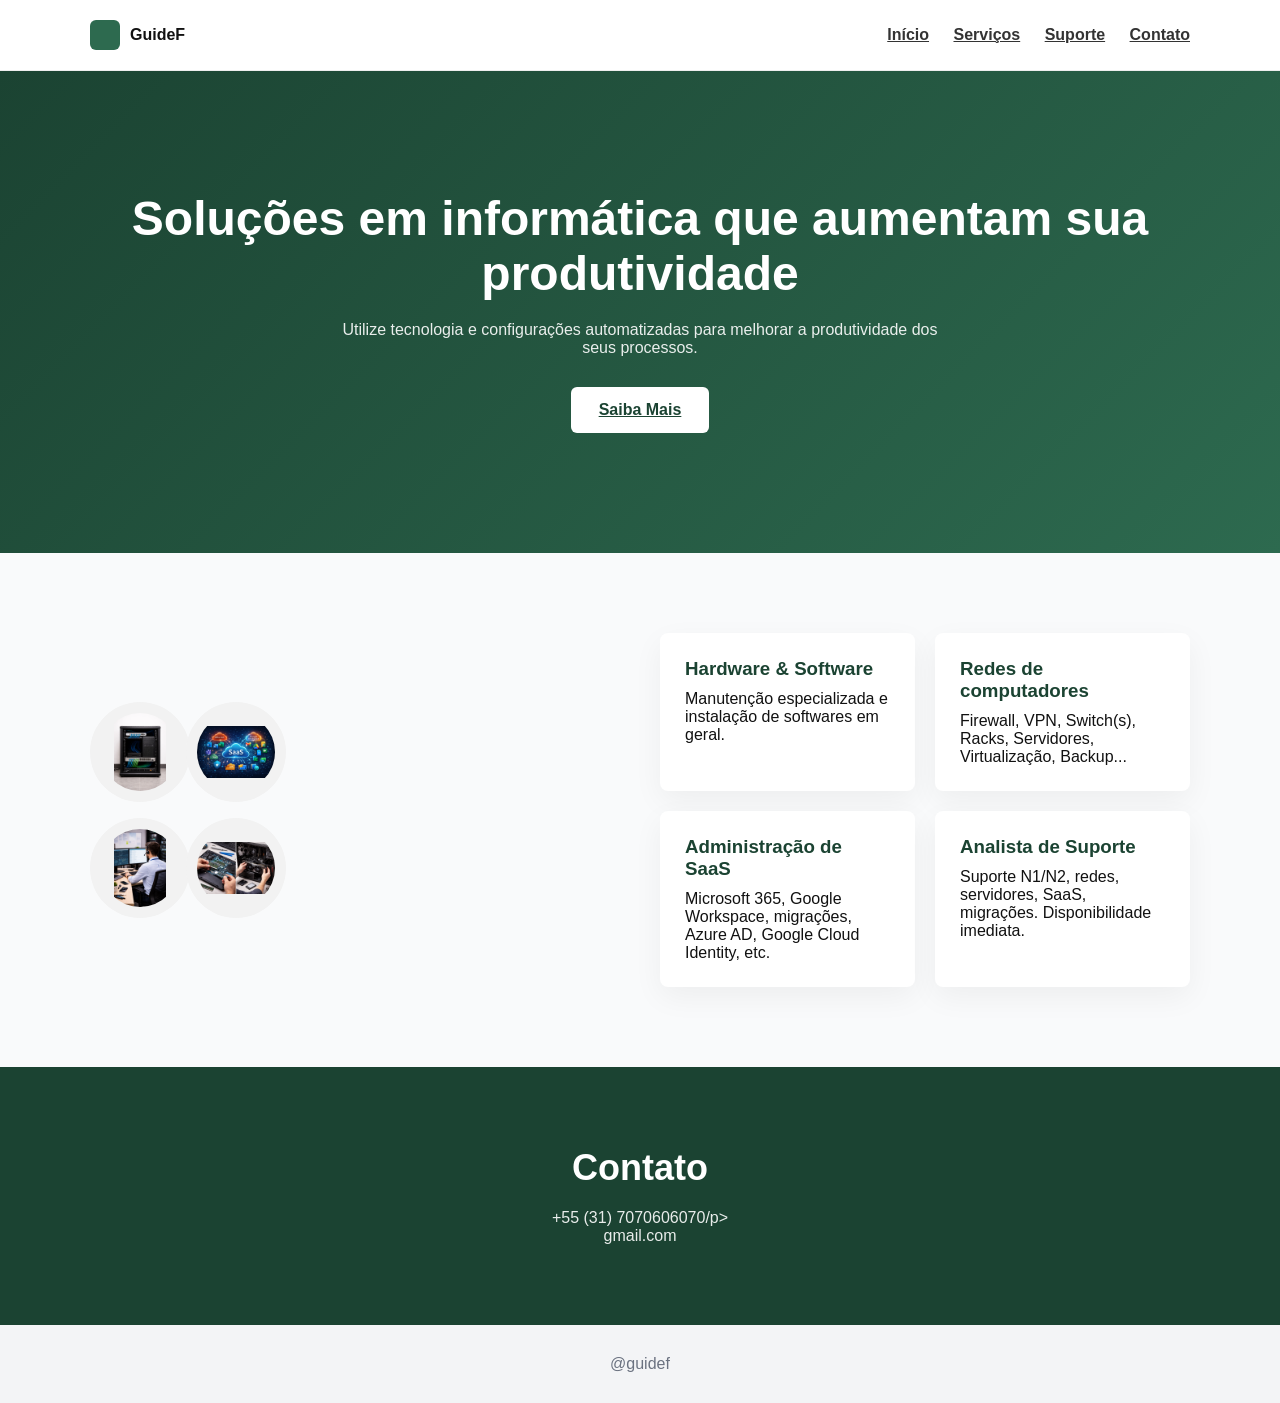
==== docs/index.html @ bd069524 "test 0.6" ====
<!DOCTYPE html>
<html lang="pt-br">
<head>
  <meta charset="utf-8" />
  <meta name="viewport" content="width=device-width, initial-scale=1.0"/>
  <link rel="stylesheet" href="./css/style.css">
  <title>Outsourcing e Troubleshooting</title>
</head>

<body>
  <header class="header">
    <div class="container nav">
      <div class="logo">
        <div class="logo-icon"></div>
        <span>GuideF</span>
      </div>

      <nav>
        <a href="index.html">Início</a>
        <a href="#">Serviços</a>
        <a href="suporte.html">Suporte</a> <!-- já pode apontar direto -->
        <a href="#contato">Contato</a>
      </nav>
    </div>


  </header>

  <section class="hero">
    <div class="container hero-content">
      <h1>Soluções em informática que aumentam sua produtividade</h1>
      <p>Utilize tecnologia e configurações automatizadas para melhorar a 
         produtividade dos seus processos.</p>
      <a href="#" class="btn">Saiba Mais</a>
    </div>
  </section>

  <section class="features">
    <div class="container features-grid">
      <div class="features-image">

        <img src="/images/rack.png" alt="Imagem">
        <img src="/images/SaaS.png" alt="Imagem2">
        <img src="/images/analista.png" alt="Imagem3">
        <img src="/images/hardware.png" alt="Imagem4">

      </div>

      <div class="features-list">
        <div class="feature-card">
          <h3>Hardware &amp; Software</h3>
          <p>Manutenção especializada e instalação de softwares em geral.</p>
        </div>

        <div class="feature-card">
          <h3>Redes de computadores</h3>
          <p>Firewall, VPN, Switch(s), Racks, Servidores, Virtualização, Backup...</p>
        </div>

        <div class="feature-card">
          <h3>Administração de SaaS</h3>
          <p>Microsoft 365, Google Workspace, migrações, Azure AD, Google Cloud Identity, etc.</p>
        </div>

        <div class="feature-card">
          <h3>Analista de Suporte</h3>
          <p>Suporte N1/N2, redes, servidores, SaaS, migrações. Disponibilidade imediata.</p>
        </div>
      </div>
    </div>
  </section>

  <section class="dark-section" id="contato">
    <div class="container dark-content">
      <h2>Contato</h2>
      <p>+55 (31) 7070606070/p>
      <p>gmail.com</p>
    </div>
  </section>

  <footer class="footer">
    <div class="container">
      <p>@guidef</p>
    </div>
  </footer>

  <!-- Melhor lugar para carregar o JS -->
  <script src="script.js" defer></script>
</body>
</html>
---- docs/css/style.css ----
:root{

--verde-escuro: #1b4332;
--verde-musgo: #2d6a4f;
--verde-claro: #40916c;

--cinza: #6b7280;
--branco: #ffffff;

--container: 1100px;

}

*{
margin:0;
padding:0;
box-sizing:border-box;
}

body{
font-family: Arial, Helvetica, sans-serif;
color:#111;
}

.container{
width: min(var(--container), 90%);
margin:auto;
}


/* HEADER */

.header{
background:white;
border-bottom:1px solid #eee;
}

.nav{
display:flex;
justify-content:space-between;
align-items:center;
padding:20px 0;
}

.logo{
display:flex;
align-items:center;
gap:10px;
font-weight:bold;
}

.logo-icon{
width:30px;
height:30px;
background:var(--verde-musgo);
border-radius:6px;
}

nav a{
margin-left:20px;
font-weight:600;
color:#333;
}


.features-image {
  display: grid;
  grid-template-columns: repeat(2, 80px); /* quantas bolinhas por linha */
  gap: 16px;
}

.features-image img {
  width: 100px;
  height: 100px;
  padding: 11px;              /* espaço interno */
  background-color: #f2f2f2;  /* cor da bolinha */
  border-radius: 50%;         /* 🔴 vira círculo */
  object-fit: contain;        /* não distorce */
}

/* HERO */

.hero{

background:linear-gradient(
135deg,
var(--verde-escuro),
var(--verde-musgo)
);

color:white;

padding:120px 0;

text-align:center;

}

.hero h1{
font-size:48px;
margin-bottom:20px;
}

.hero p{
max-width:600px;
margin:auto;
margin-bottom:30px;
opacity:.9;
}

.btn{
display:inline-block;
background:white;
color:var(--verde-escuro);
padding:14px 28px;
border-radius:6px;
font-weight:bold;
}


/* FEATURES */

.features{
padding:80px 0;
background:#f9fafb;
}

.features-grid{
display:grid;
grid-template-columns:1fr 1fr;
gap:40px;
align-items:center;
}

.features-list{
display:grid;
grid-template-columns:1fr 1fr;
gap:20px;
}

.feature-card{
background:white;
padding:25px;
border-radius:8px;
box-shadow:0 10px 30px rgba(0,0,0,0.05);
}

.feature-card h3{
margin-bottom:10px;
color:var(--verde-escuro);
}


/* DARK SECTION */

.dark-section{

background:var(--verde-escuro);
color:white;
padding:80px 0;
text-align:center;

}

.dark-section h2{
font-size:36px;
margin-bottom:20px;
}

.dark-section p{
max-width:600px;
margin:auto;
opacity:.9;
}


/* FOOTER */

.footer{
padding:30px 0;
text-align:center;
background:#f3f4f6;
color:var(--cinza);
}
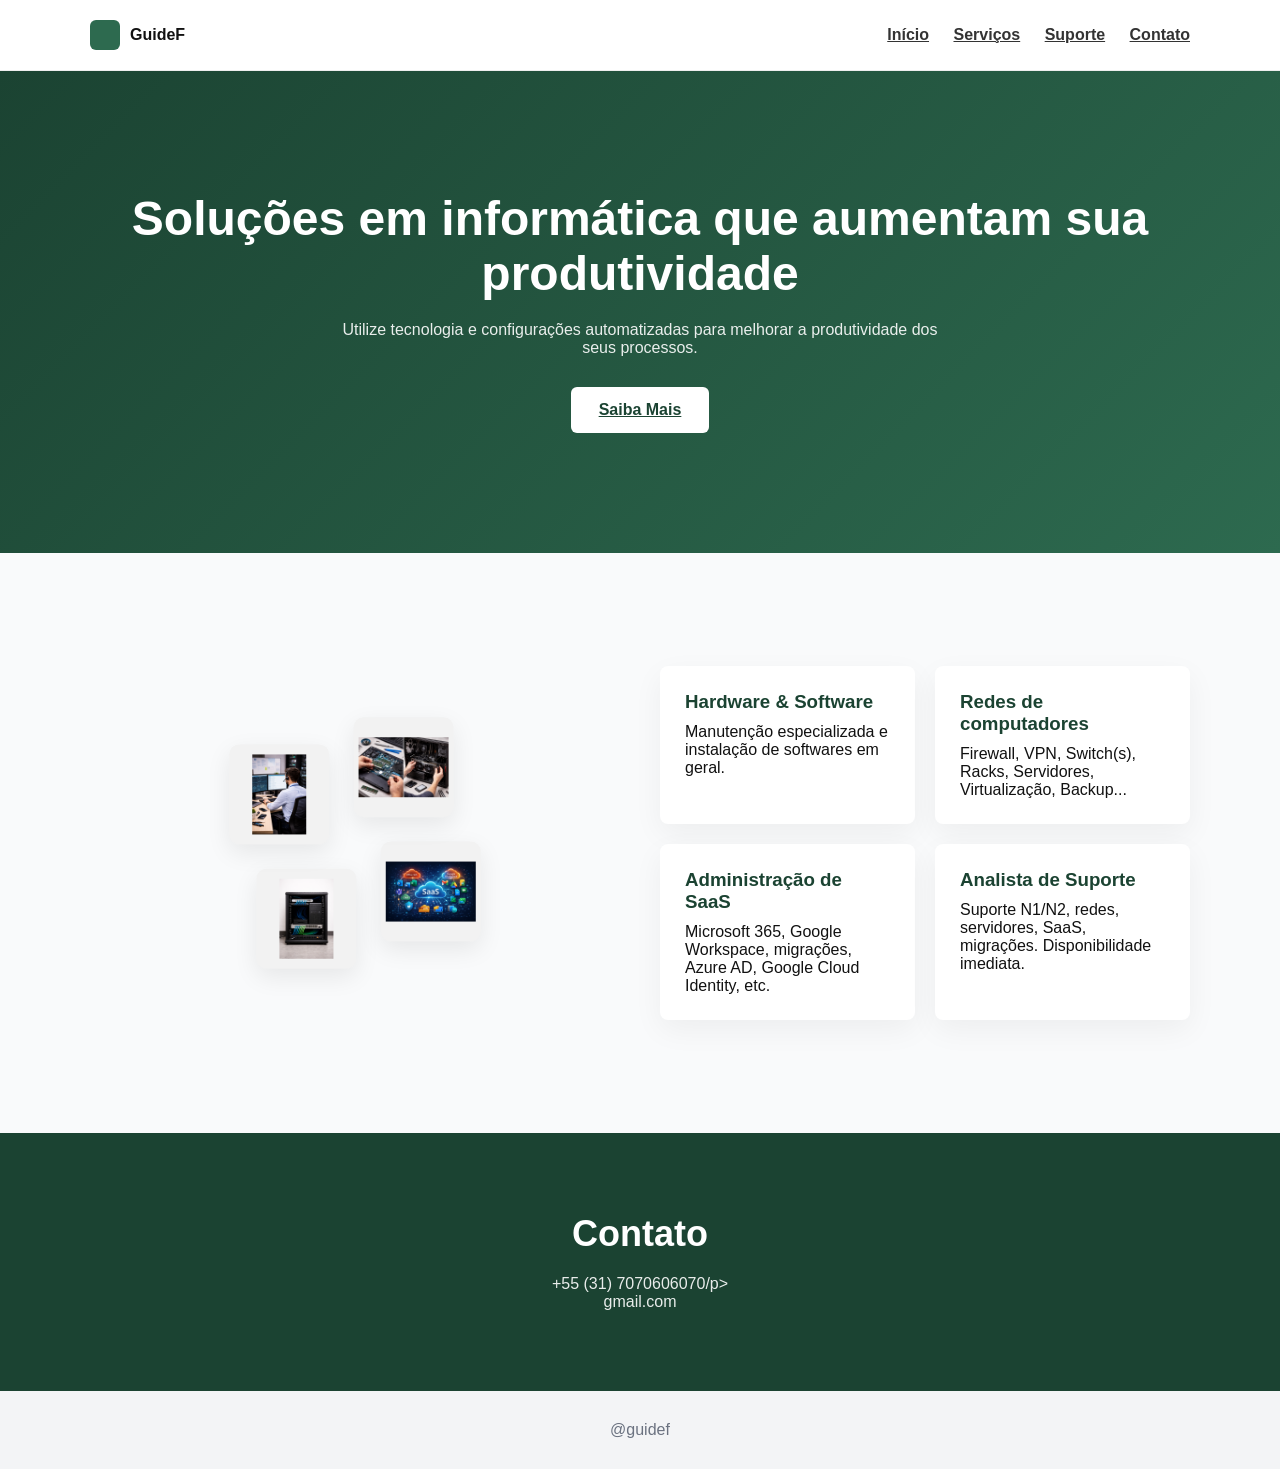
==== commit 0f9171e5: "animacao 0.2" ====
--- a/docs/index.html
+++ b/docs/index.html
@@ -36,15 +36,27 @@
   </section>
 
   <section class="features">
+
+    
     <div class="container features-grid">
-      <div class="features-image">
 
-        <img src="/images/rack.png" alt="Imagem">
-        <img src="/images/SaaS.png" alt="Imagem2">
-        <img src="/images/analista.png" alt="Imagem3">
-        <img src="/images/hardware.png" alt="Imagem4">
+      <div class="features-orbit" id="featuresOrbit">
+        <div class="orbit-item">
+          <img src="./images/SaaS.png" alt="SaaS">
+      </div>
 
+      <div class="orbit-item">
+        <img src="./images/rack.png" alt="Rack">
       </div>
+
+      <div class="orbit-item">
+        <img src="./images/analista.png" alt="Analista">
+      </div>
+
+      <div class="orbit-item">
+        <img src="./images/hardware.png" alt="Hardware">
+      </div>
+  </div>
 
       <div class="features-list">
         <div class="feature-card">
@@ -84,7 +96,7 @@
     </div>
   </footer>
 
-  <!-- Melhor lugar para carregar o JS -->
-  <script src="script.js" defer></script>
+<script src="./js/script.js"></script>
+
 </body>
 </html>
--- a/docs/css/style.css
+++ b/docs/css/style.css
@@ -63,19 +63,37 @@
 }
 
 
-.features-image {
-  display: grid;
-  grid-template-columns: repeat(2, 80px); /* quantas bolinhas por linha */
-  gap: 16px;
-}
-
-.features-image img {
-  width: 100px;
-  height: 100px;
-  padding: 11px;              /* espaço interno */
-  background-color: #f2f2f2;  /* cor da bolinha */
-  border-radius: 50%;         /* 🔴 vira círculo */
-  object-fit: contain;        /* não distorce */
+.features-orbit {
+  --box-size: 420px;
+  --item-size: 100px;
+
+  position: relative;
+  width: var(--box-size);
+  height: var(--box-size);
+  margin: auto;
+}
+
+.orbit-item {
+  position: absolute;
+  top: 50%;
+  left: 50%;
+  width: var(--item-size);
+  height: var(--item-size);
+  border-radius: 10%;
+  background: #f2f2f2;
+  display: flex;
+  align-items: center;
+  justify-content: center;
+  overflow: hidden;
+  z-index: 2;
+  box-shadow: 0 8px 24px rgba(0, 0, 0, 0.08);
+}
+
+.orbit-item img {
+  width: 110%;
+  height: 100%;
+  object-fit: contain;
+  padding: 10px;
 }
 
 /* HERO */
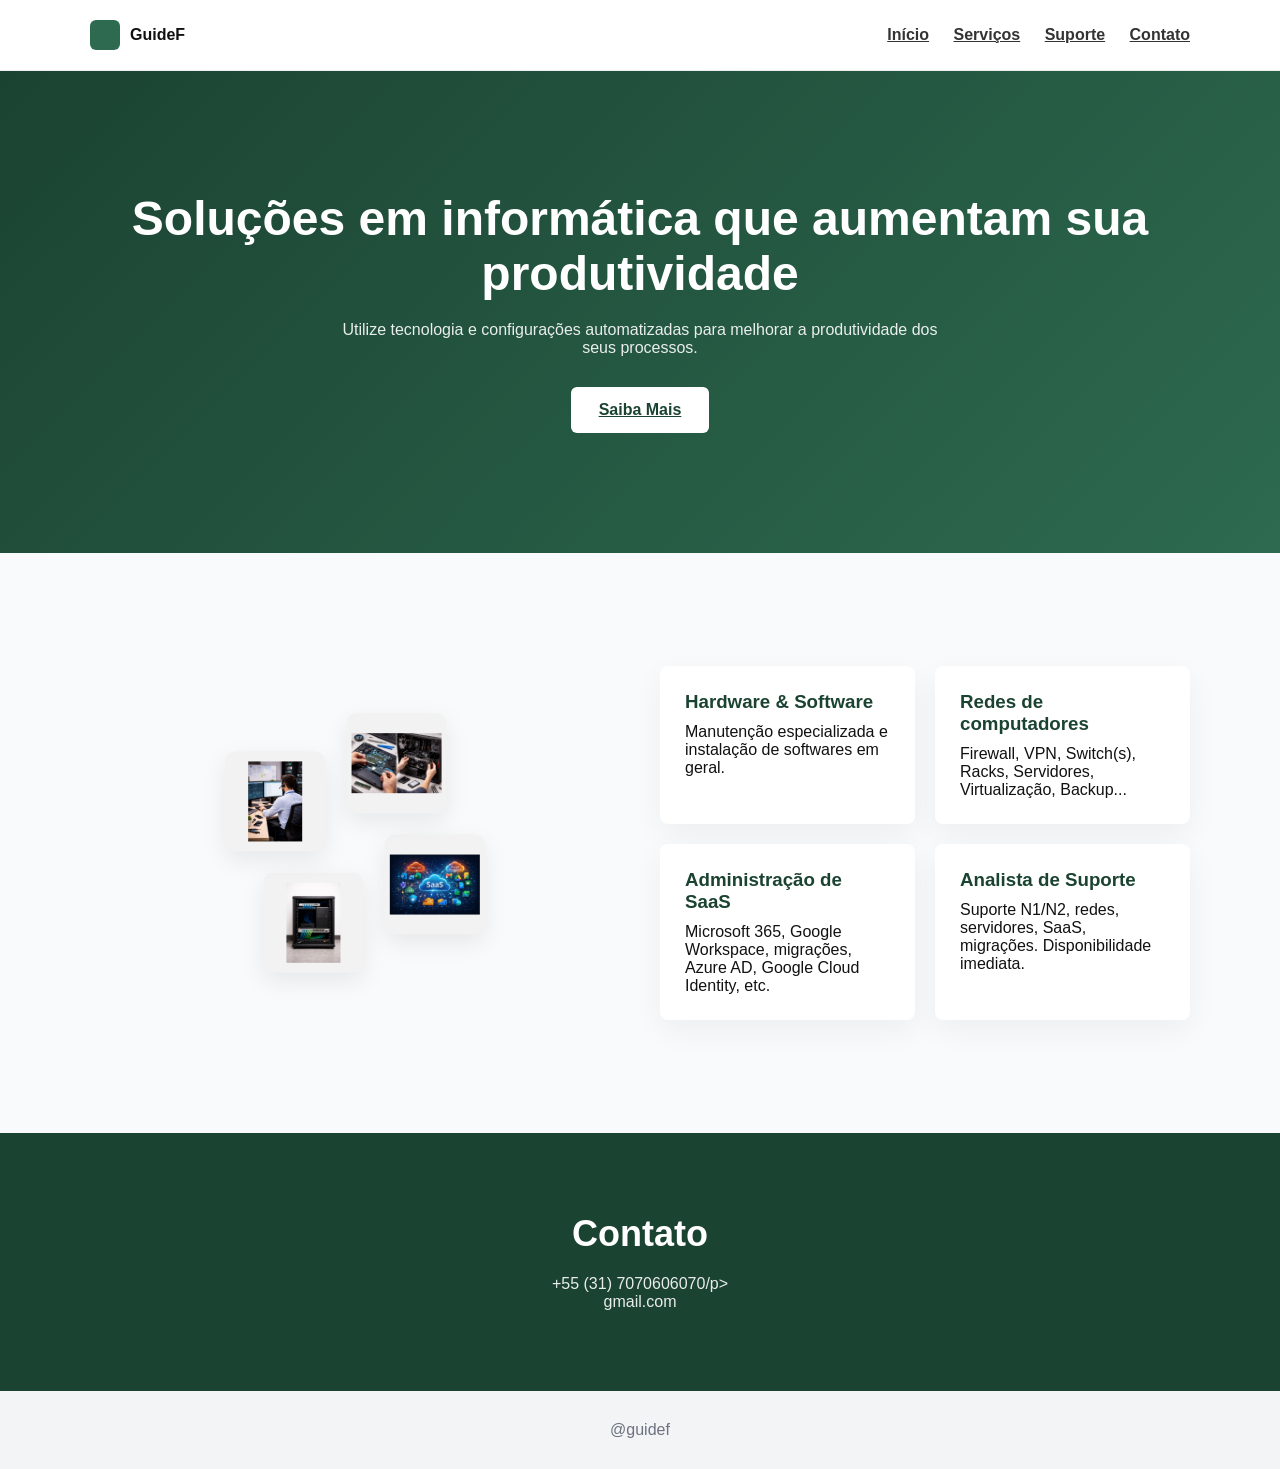
==== commit c2929bdc: "1.0 version" ====
--- a/docs/index.html
+++ b/docs/index.html
@@ -17,9 +17,9 @@
 
       <nav>
         <a href="index.html">Início</a>
-        <a href="#">Serviços</a>
+        <a href="servicos.html">Serviços</a>
         <a href="suporte.html">Suporte</a> <!-- já pode apontar direto -->
-        <a href="#contato">Contato</a>
+        <a href="contato.html">Contato</a>
       </nav>
     </div>
 
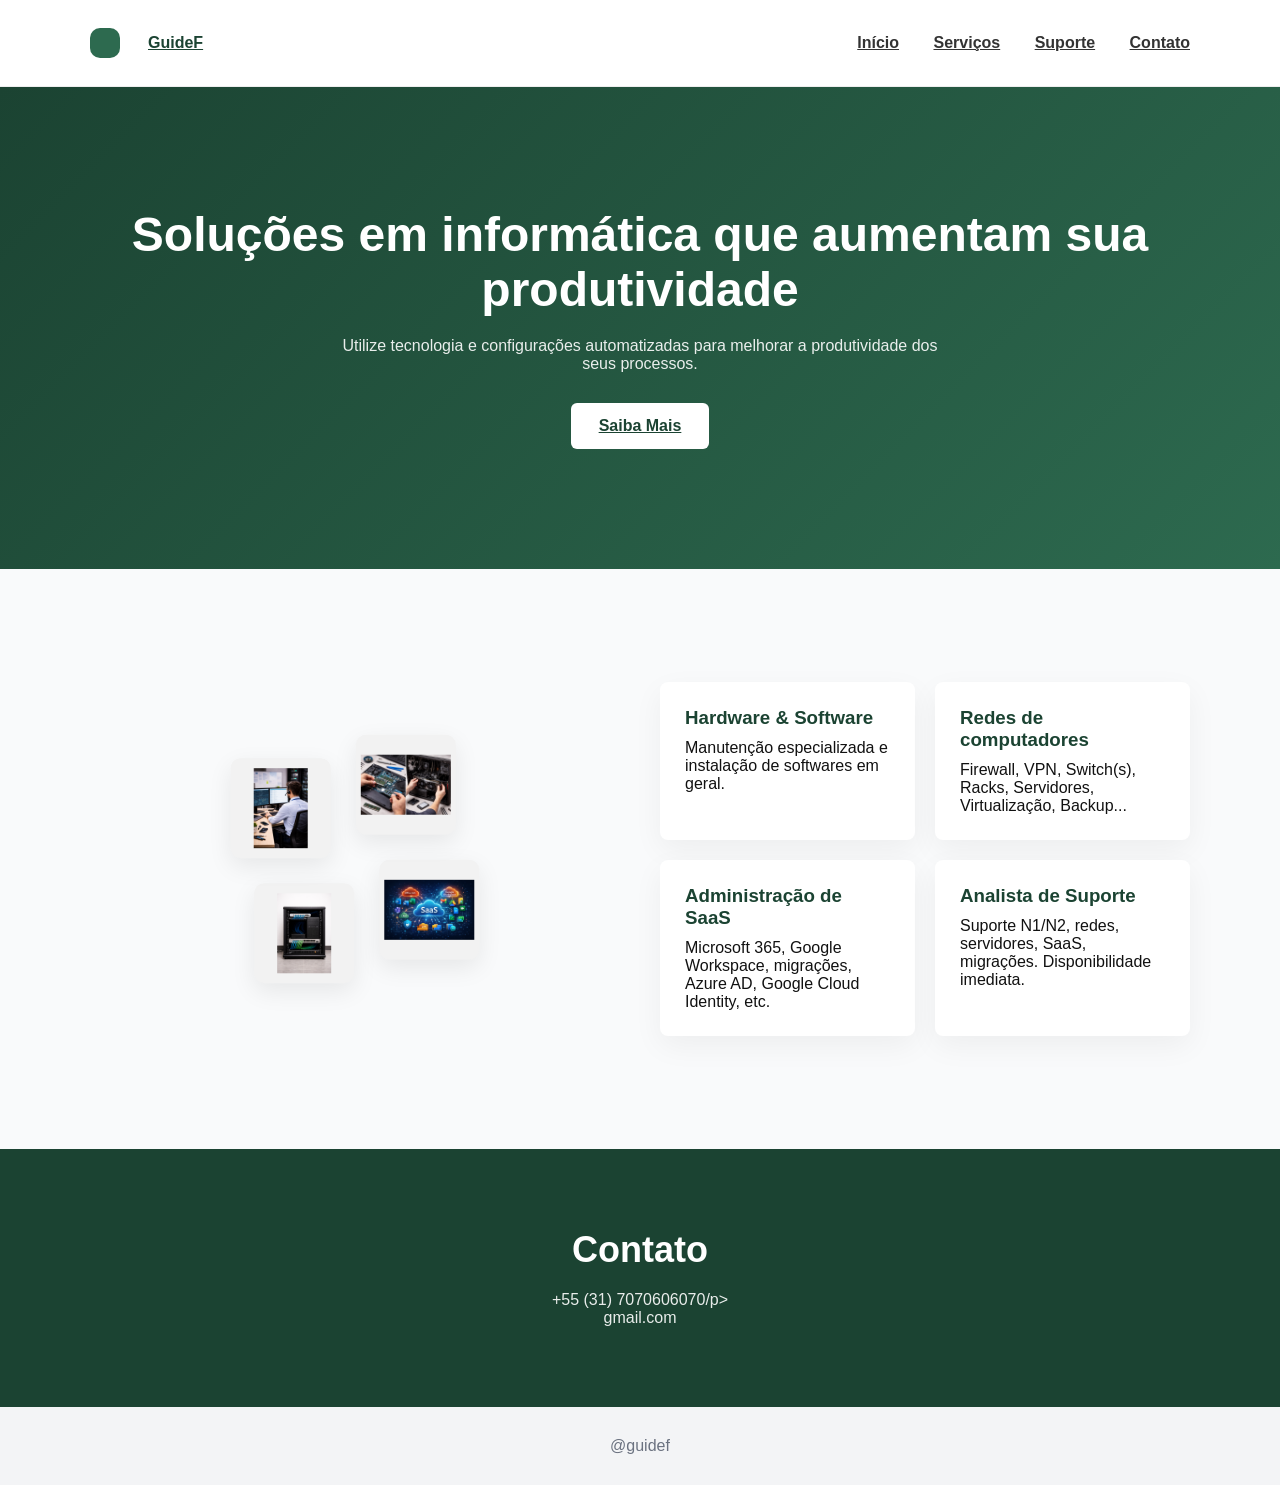
==== commit 987bd3e6: "buttons in funcion" ====
--- a/docs/index.html
+++ b/docs/index.html
@@ -12,7 +12,7 @@
     <div class="container nav">
       <div class="logo">
         <div class="logo-icon"></div>
-        <span>GuideF</span>
+        <a href="index.html" class="btn">GuideF</a>
       </div>
 
       <nav>
--- a/docs/css/style.css
+++ b/docs/css/style.css
@@ -45,7 +45,7 @@
 .logo{
 display:flex;
 align-items:center;
-gap:10px;
+gap:0px;
 font-weight:bold;
 }
 
@@ -53,11 +53,11 @@
 width:30px;
 height:30px;
 background:var(--verde-musgo);
-border-radius:6px;
+border-radius:10px;
 }
 
 nav a{
-margin-left:20px;
+margin-left:30px;
 font-weight:600;
 color:#333;
 }
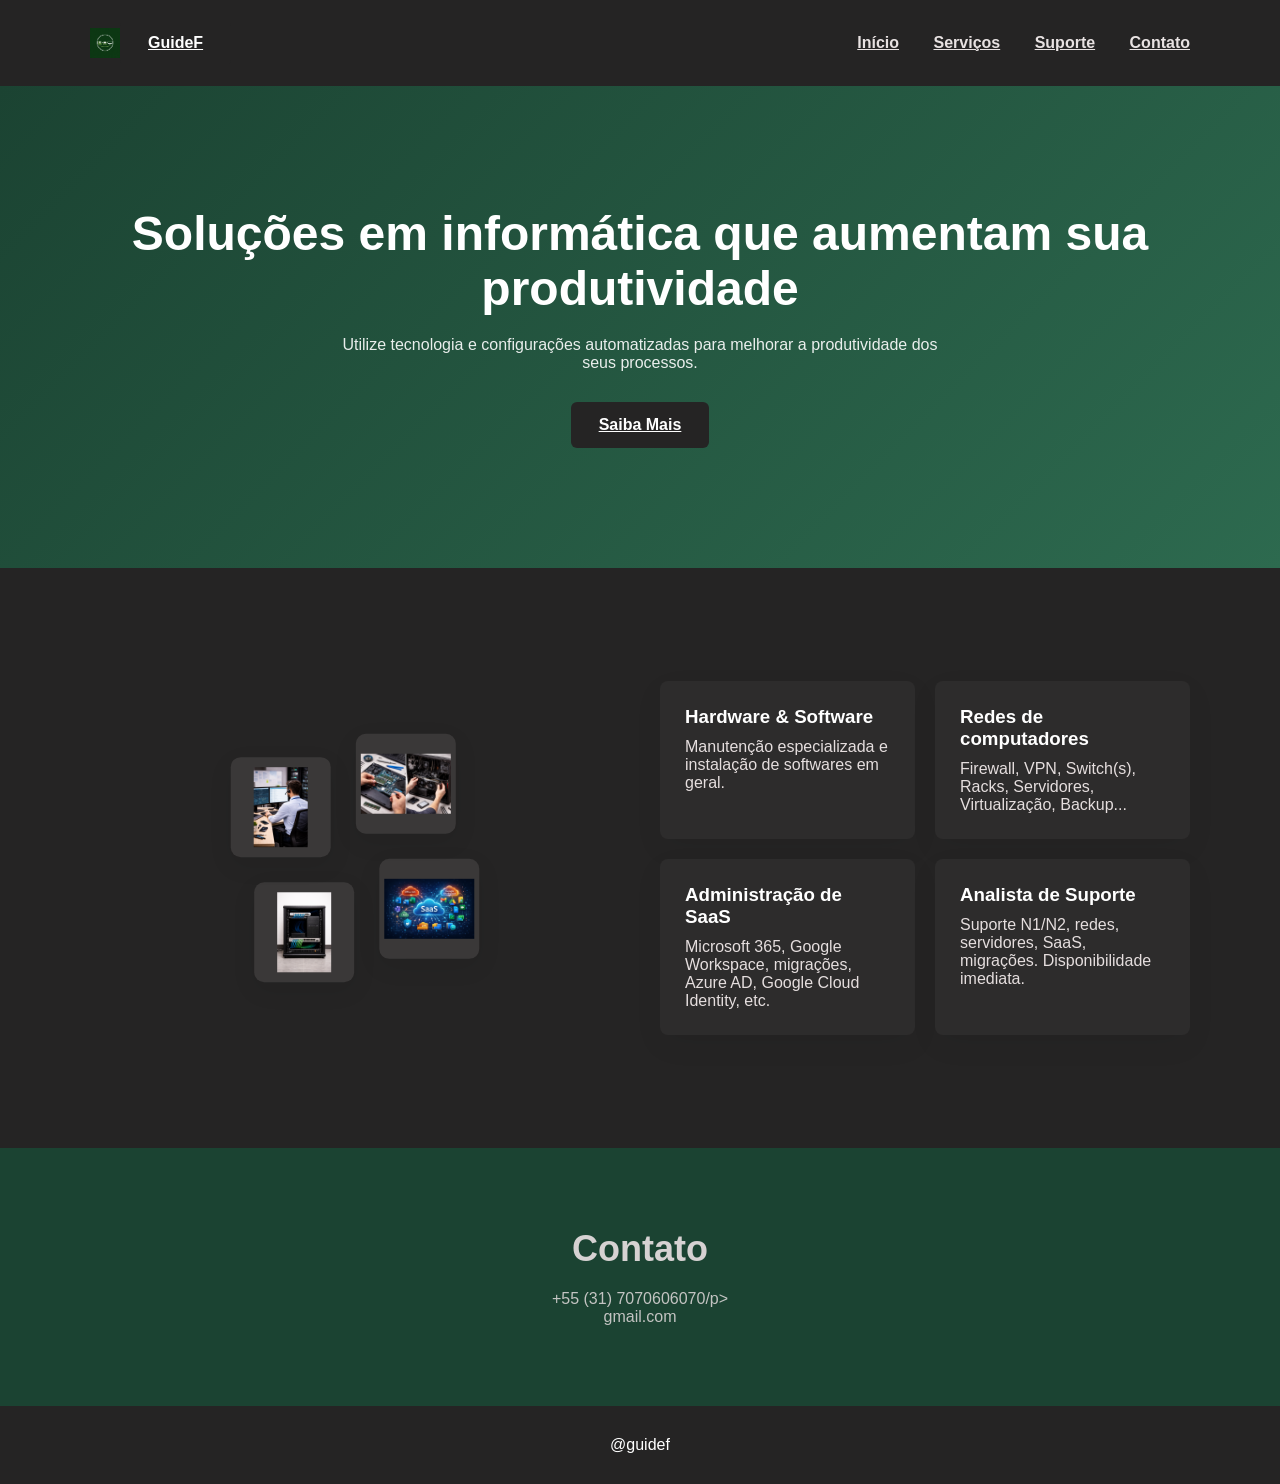
==== commit 5cce1bc1: "alteração 2.0" ====
--- a/docs/index.html
+++ b/docs/index.html
@@ -11,7 +11,10 @@
   <header class="header">
     <div class="container nav">
       <div class="logo">
-        <div class="logo-icon"></div>
+        <div class="logo-icon">
+          <img src="./images/logo.png" alt="logo">
+        </div>
+
         <a href="index.html" class="btn">GuideF</a>
       </div>
 
--- a/docs/css/style.css
+++ b/docs/css/style.css
@@ -19,7 +19,7 @@
 
 body{
 font-family: Arial, Helvetica, sans-serif;
-color:#111;
+color:#e5dede;
 }
 
 .container{
@@ -31,8 +31,8 @@
 /* HEADER */
 
 .header{
-background:white;
-border-bottom:1px solid #eee;
+background:rgb(37, 36, 36);
+border-bottom:1px rgb(37, 36, 36);
 }
 
 .nav{
@@ -56,10 +56,16 @@
 border-radius:10px;
 }
 
+.logo-icon img {
+  width: 100%;
+  height: 100%;
+  object-fit: contain;
+}
+
 nav a{
 margin-left:30px;
 font-weight:600;
-color:#333;
+color:#e8e2e2;
 }
 
 
@@ -80,7 +86,7 @@
   width: var(--item-size);
   height: var(--item-size);
   border-radius: 10%;
-  background: #f2f2f2;
+  background: rgb(58, 56, 56);
   display: flex;
   align-items: center;
   justify-content: center;
@@ -128,8 +134,8 @@
 
 .btn{
 display:inline-block;
-background:white;
-color:var(--verde-escuro);
+background:rgb(37, 36, 36);
+color:var(--branco);
 padding:14px 28px;
 border-radius:6px;
 font-weight:bold;
@@ -140,7 +146,7 @@
 
 .features{
 padding:80px 0;
-background:#f9fafb;
+background:rgb(37, 36, 36);
 }
 
 .features-grid{
@@ -157,15 +163,15 @@
 }
 
 .feature-card{
-background:white;
+background:rgb(45, 44, 44);
 padding:25px;
 border-radius:8px;
-box-shadow:0 10px 30px rgba(0,0,0,0.05);
+box-shadow:0 10px 30px rgba(28, 27, 27, 0.05);
 }
 
 .feature-card h3{
 margin-bottom:10px;
-color:var(--verde-escuro);
+color:var(--branco);
 }
 
 
@@ -174,7 +180,7 @@
 .dark-section{
 
 background:var(--verde-escuro);
-color:white;
+color:rgb(214, 210, 210);
 padding:80px 0;
 text-align:center;
 
@@ -197,7 +203,7 @@
 .footer{
 padding:30px 0;
 text-align:center;
-background:#f3f4f6;
-color:var(--cinza);
-}
-
+background:rgb(37, 36, 36);
+color:var(--branco);
+}
+
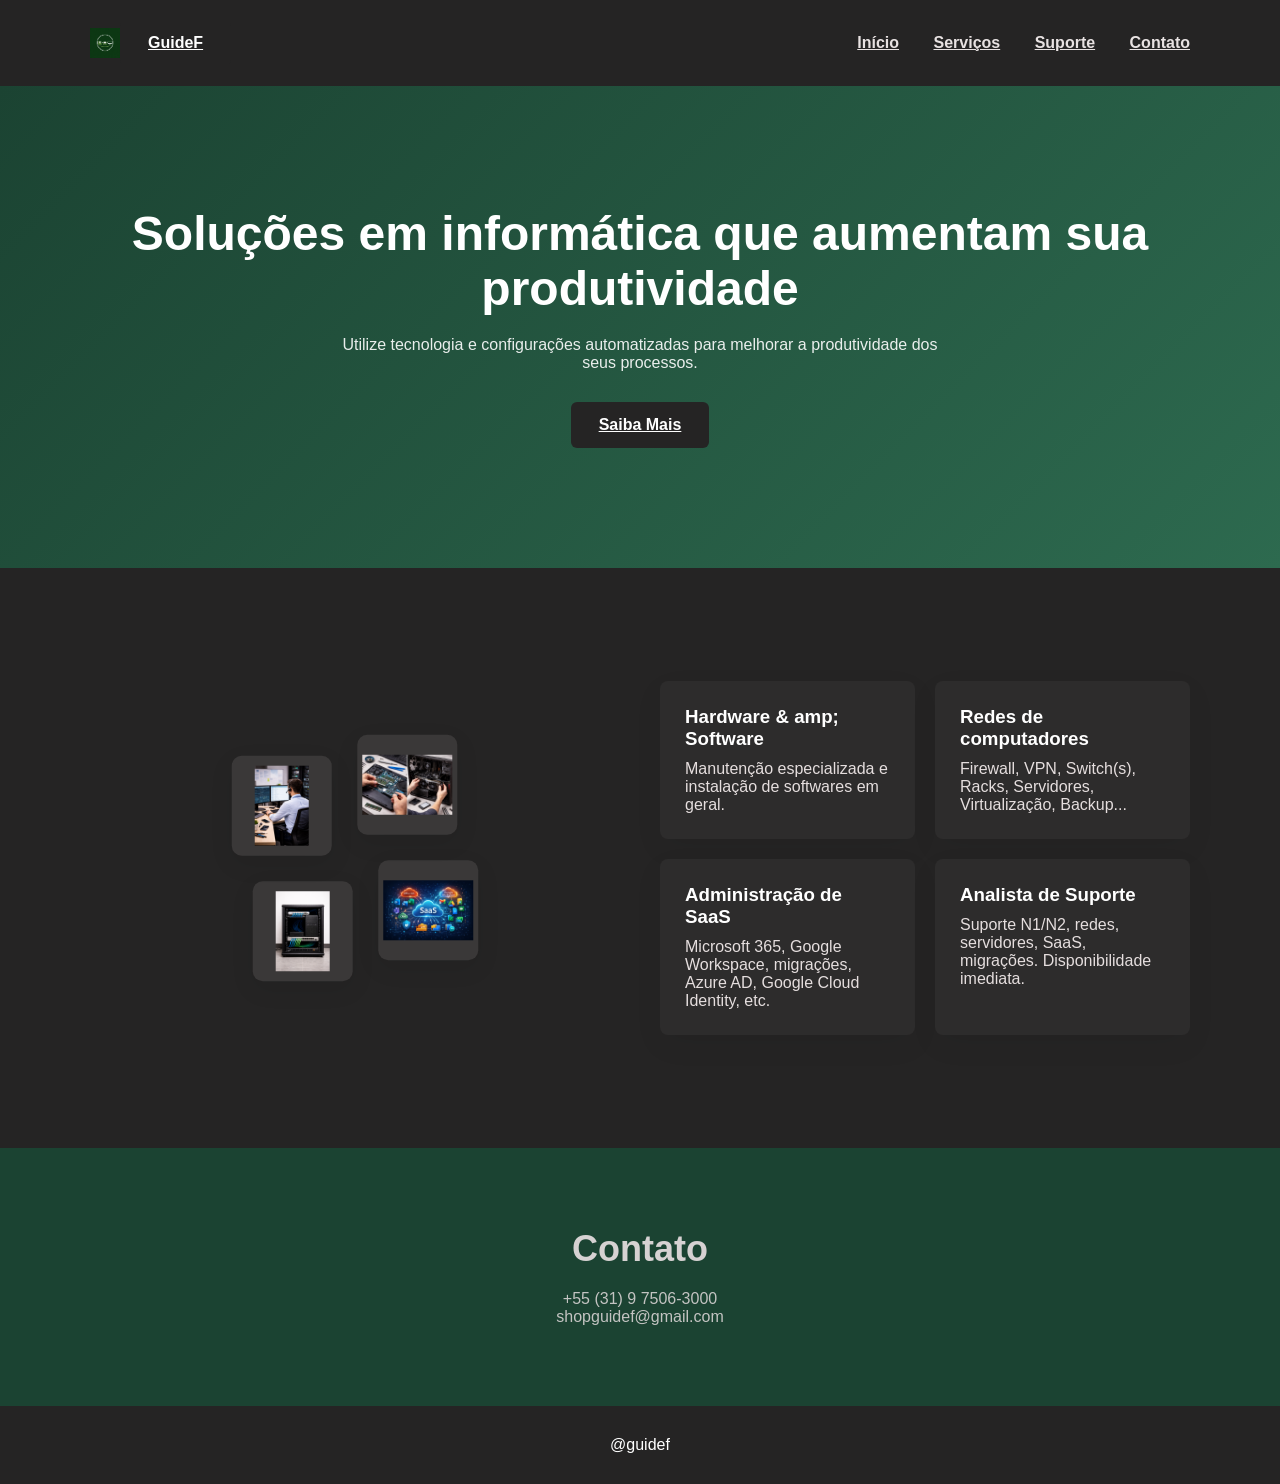
==== commit 856dc9b1: "parte de chamados" ====
--- a/docs/index.html
+++ b/docs/index.html
@@ -8,6 +8,7 @@
 </head>
 
 <body>
+  
   <header class="header">
     <div class="container nav">
       <div class="logo">
@@ -21,7 +22,7 @@
       <nav>
         <a href="index.html">Início</a>
         <a href="servicos.html">Serviços</a>
-        <a href="suporte.html">Suporte</a> <!-- já pode apontar direto -->
+        <a href="suporte.html">Suporte</a> 
         <a href="contato.html">Contato</a>
       </nav>
     </div>
@@ -63,7 +64,7 @@
 
       <div class="features-list">
         <div class="feature-card">
-          <h3>Hardware &amp; Software</h3>
+          <h3>Hardware & amp; Software</h3>
           <p>Manutenção especializada e instalação de softwares em geral.</p>
         </div>
 
@@ -88,8 +89,8 @@
   <section class="dark-section" id="contato">
     <div class="container dark-content">
       <h2>Contato</h2>
-      <p>+55 (31) 7070606070/p>
-      <p>gmail.com</p>
+          <p>+55 (31) 9 7506-3000 </p>
+          <p>shopguidef@gmail.com</p>
     </div>
   </section>
 
--- a/docs/css/style.css
+++ b/docs/css/style.css
@@ -207,3 +207,232 @@
 color:var(--branco);
 }
 
+/* Pag Tickets */
+
+.tickets-page {
+  background: rgb(37, 36, 36);
+  color: var(--branco);
+  padding: 80px 0;
+}
+
+.tickets-header {
+  text-align: center;
+  margin-bottom: 50px;
+}
+
+.tickets-header h1 {
+  font-size: 38px;
+  margin-bottom: 10px;
+}
+
+.tickets-dashboard {
+  background: rgb(45, 44, 44);
+  border: 2px solid var(--verde-claro);
+  border-radius: 12px;
+  padding: 40px 30px;
+  margin-bottom: 50px;
+}
+
+.tickets-dashboard h2 {
+  text-align: center;
+  margin-bottom: 35px;
+  font-size: 28px;
+}
+
+.stats-grid {
+  display: grid;
+  grid-template-columns: repeat(3, 1fr);
+  gap: 30px;
+  align-items: end;
+  margin-bottom: 40px;
+}
+
+.stat-card {
+  text-align: center;
+  background: rgb(58, 56, 56);
+  border-radius: 10px;
+  padding: 20px;
+  min-height: 220px;
+  display: flex;
+  flex-direction: column;
+  justify-content: end;
+  align-items: center;
+}
+
+.stat-bar {
+  width: 60px;
+  background: var(--verde-claro);
+  border-radius: 8px 8px 0 0;
+  margin-bottom: 20px;
+}
+
+.bar-closed {
+  height: 140px;
+}
+
+.bar-pending {
+  height: 90px;
+}
+
+.bar-waiting {
+  height: 40px;
+}
+
+.stat-card p {
+  font-size: 24px;
+  font-weight: bold;
+  color: var(--branco);
+}
+
+.tickets-action {
+  text-align: center;
+}
+
+.tickets-action .btn {
+  background: var(--verde-musgo);
+  padding: 16px 32px;
+  border-radius: 8px;
+  color: var(--branco);
+  text-decoration: none;
+  font-weight: bold;
+  transition: 0.3s;
+}
+
+.tickets-action .btn:hover {
+  background: var(--verde-claro);
+}
+
+.tickets-open h2 {
+  text-align: center;
+  margin-bottom: 30px;
+  font-size: 30px;
+}
+
+.tickets-filters {
+  display: grid;
+  grid-template-columns: repeat(3, 1fr);
+  gap: 20px;
+  margin-bottom: 25px;
+}
+
+.tickets-filters input {
+  width: 100%;
+  padding: 14px 16px;
+  border: 1px solid var(--cinza);
+  border-radius: 8px;
+  outline: none;
+  background: rgb(58, 56, 56);
+  color: var(--branco);
+}
+
+.tickets-filters input::placeholder {
+  color: #cfcfcf;
+}
+
+.tickets-table {
+  overflow-x: auto;
+}
+
+.tickets-table table {
+  width: 100%;
+  border-collapse: collapse;
+  background: rgb(45, 44, 44);
+  border-radius: 10px;
+  overflow: hidden;
+}
+
+.tickets-table th,
+.tickets-table td {
+  border: 1px solid rgb(70, 70, 70);
+  padding: 18px;
+  text-align: left;
+}
+
+.tickets-table th {
+  background: var(--verde-escuro);
+  color: var(--branco);
+}
+
+.tickets-table td {
+  color: #e5dede;
+}
+
+/* Button novo chamado */
+/* MODAL NOVO CHAMADO */
+
+.modal {
+  position: fixed;
+  top: 0;
+  left: 0;
+  width: 100%;
+  height: 100%;
+  display: none;
+  justify-content: center;
+  align-items: center;
+  background: rgba(0, 0, 0, 0.65);
+  z-index: 9999;
+}
+
+.modal-content {
+  width: min(700px, 92%);
+  background: rgb(45, 44, 44);
+  color: var(--branco);
+  border-radius: 12px;
+  padding: 28px;
+  box-shadow: 0 20px 50px rgba(0, 0, 0, 0.35);
+}
+
+.modal-content h2 {
+  margin-bottom: 20px;
+  font-size: 32px;
+}
+
+.modal-content input,
+.modal-content textarea,
+.modal-content select {
+  width: 100%;
+  padding: 12px 14px;
+  border: 1px solid var(--cinza);
+  border-radius: 8px;
+  background: rgb(58, 56, 56);
+  color: var(--branco);
+  outline: none;
+}
+
+.modal-content textarea {
+  min-height: 120px;
+  resize: vertical;
+  margin-bottom: 15px;
+}
+
+.form-row {
+  display: flex;
+  gap: 12px;
+  margin-bottom: 15px;
+}
+
+.form-row input,
+.form-row select,
+.form-row button {
+  flex: 1;
+}
+
+.modal-content input[type="file"] {
+  padding: 10px;
+  background: rgb(58, 56, 56);
+}
+
+.modal-content button {
+  background: var(--verde-musgo);
+  border: none;
+  padding: 12px;
+  border-radius: 8px;
+  color: white;
+  font-weight: bold;
+  cursor: pointer;
+  width: 100%;
+}
+
+.modal-content button:hover {
+  background: var(--verde-claro);
+}
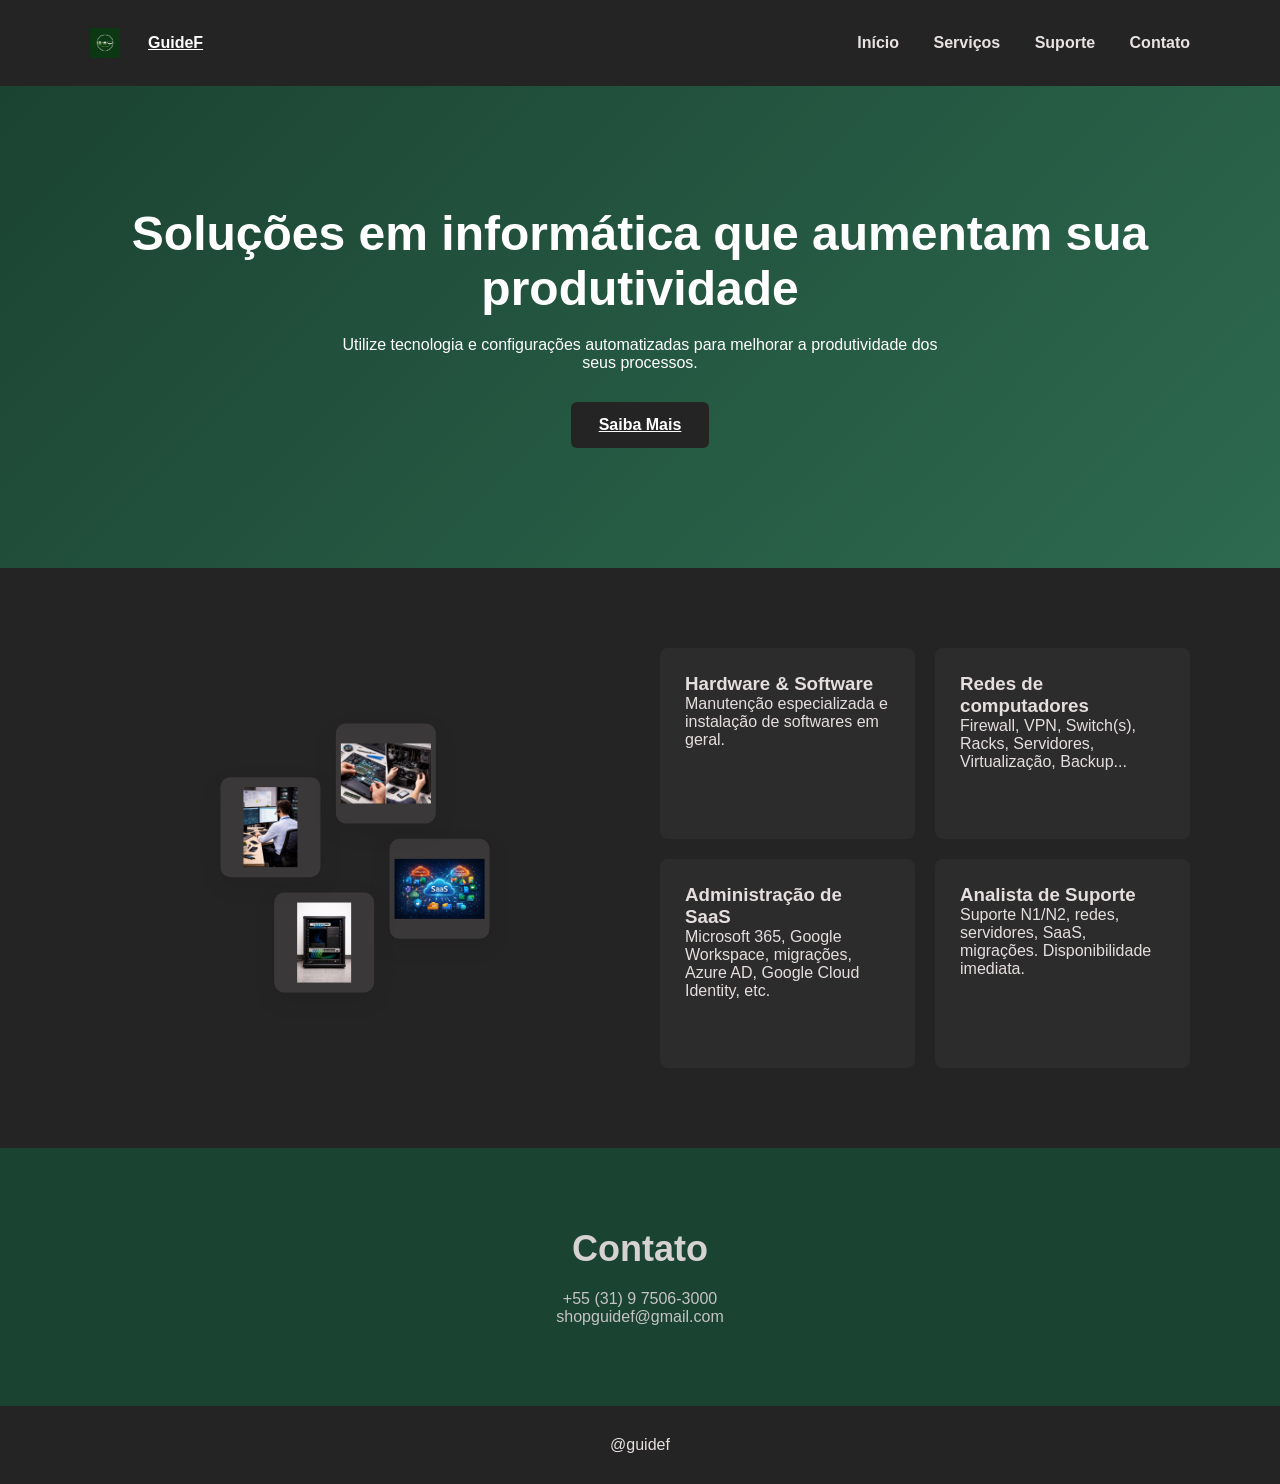
==== commit febd8960: "back e front documentados" ====
--- a/docs/index.html
+++ b/docs/index.html
@@ -1,83 +1,101 @@
 <!DOCTYPE html>
-<html lang="pt-br">
+<html lang="pt-BR">
 <head>
+  <!-- -------------------- PÁGINA: INICIAL | CONFIGURAÇÃO | FUNÇÃO: DEFINIR ACENTUAÇÃO E RESPONSIVIDADE -------------------- -->
   <meta charset="utf-8" />
   <meta name="viewport" content="width=device-width, initial-scale=1.0"/>
+
+  <!-- -------------------- PÁGINA: INICIAL | CONFIGURAÇÃO | FUNÇÃO: IMPORTAR O CSS PRINCIPAL DO SITE -------------------- -->
   <link rel="stylesheet" href="./css/style.css">
+
+  <!-- -------------------- PÁGINA: INICIAL | CONFIGURAÇÃO | FUNÇÃO: TÍTULO EXIBIDO NA ABA DO NAVEGADOR -------------------- -->
   <title>Outsourcing e Troubleshooting</title>
 </head>
 
 <body>
-  
+
+  <!-- -------------------- PÁGINA: INICIAL | SEÇÃO: CABEÇALHO | FUNÇÃO: EXIBIR LOGO E MENU DE NAVEGAÇÃO -------------------- -->
   <header class="header">
     <div class="container nav">
+
+      <!-- -------------------- PÁGINA: INICIAL | ELEMENTO: LOGO | FUNÇÃO: MOSTRAR ÍCONE E NOME DA MARCA -------------------- -->
       <div class="logo">
         <div class="logo-icon">
-          <img src="./images/logo.png" alt="logo">
+          <img src="./images/logo.png" alt="Logo da GuideF">
         </div>
 
         <a href="index.html" class="btn">GuideF</a>
       </div>
 
+      <!-- -------------------- PÁGINA: INICIAL | ELEMENTO: MENU | FUNÇÃO: NAVEGAR ENTRE AS PÁGINAS DO SITE -------------------- -->
       <nav>
         <a href="index.html">Início</a>
         <a href="servicos.html">Serviços</a>
-        <a href="suporte.html">Suporte</a> 
+        <a href="suporte.html">Suporte</a>
         <a href="contato.html">Contato</a>
       </nav>
     </div>
-
-
   </header>
 
+  <!-- -------------------- PÁGINA: INICIAL | SEÇÃO: HERO | FUNÇÃO: APRESENTAR O SITE COM TÍTULO, TEXTO E BOTÃO PRINCIPAL -------------------- -->
   <section class="hero">
     <div class="container hero-content">
       <h1>Soluções em informática que aumentam sua produtividade</h1>
-      <p>Utilize tecnologia e configurações automatizadas para melhorar a 
-         produtividade dos seus processos.</p>
-      <a href="#" class="btn">Saiba Mais</a>
+
+      <p>
+        Utilize tecnologia e configurações automatizadas para melhorar a
+        produtividade dos seus processos.
+      </p>
+
+      <a href="servicos.html" class="btn">Saiba Mais</a>
     </div>
   </section>
 
+  <!-- -------------------- PÁGINA: INICIAL | SEÇÃO: SERVIÇOS E ANIMAÇÃO | FUNÇÃO: MOSTRAR ÍCONES GIRANDO E CARDS DE SERVIÇOS -------------------- -->
   <section class="features">
-
-    
     <div class="container features-grid">
 
+      <!-- -------------------- PÁGINA: INICIAL | ELEMENTO: ÓRBITA DE ÍCONES | FUNÇÃO: EXIBIR ANIMAÇÃO DOS ÍCONES DE TECNOLOGIA -------------------- -->
       <div class="features-orbit" id="featuresOrbit">
         <div class="orbit-item">
           <img src="./images/SaaS.png" alt="SaaS">
+        </div>
+
+        <div class="orbit-item">
+          <img src="./images/rack.png" alt="Rack">
+        </div>
+
+        <div class="orbit-item">
+          <img src="./images/analista.png" alt="Analista">
+        </div>
+
+        <div class="orbit-item">
+          <img src="./images/hardware.png" alt="Hardware">
+        </div>
       </div>
 
-      <div class="orbit-item">
-        <img src="./images/rack.png" alt="Rack">
-      </div>
+      <!-- -------------------- PÁGINA: INICIAL | SEÇÃO: CARDS DE SERVIÇOS | FUNÇÃO: RESUMIR OS PRINCIPAIS SERVIÇOS OFERECIDOS -------------------- -->
+      <div class="features-list">
 
-      <div class="orbit-item">
-        <img src="./images/analista.png" alt="Analista">
-      </div>
-
-      <div class="orbit-item">
-        <img src="./images/hardware.png" alt="Hardware">
-      </div>
-  </div>
-
-      <div class="features-list">
+        <!-- -------------------- PÁGINA: INICIAL | CARD | FUNÇÃO: SERVIÇO DE HARDWARE E SOFTWARE -------------------- -->
         <div class="feature-card">
-          <h3>Hardware & amp; Software</h3>
+          <h3>Hardware &amp; Software</h3>
           <p>Manutenção especializada e instalação de softwares em geral.</p>
         </div>
 
+        <!-- -------------------- PÁGINA: INICIAL | CARD | FUNÇÃO: SERVIÇO DE REDES -------------------- -->
         <div class="feature-card">
           <h3>Redes de computadores</h3>
           <p>Firewall, VPN, Switch(s), Racks, Servidores, Virtualização, Backup...</p>
         </div>
 
+        <!-- -------------------- PÁGINA: INICIAL | CARD | FUNÇÃO: SERVIÇO DE ADMINISTRAÇÃO DE SAAS -------------------- -->
         <div class="feature-card">
           <h3>Administração de SaaS</h3>
           <p>Microsoft 365, Google Workspace, migrações, Azure AD, Google Cloud Identity, etc.</p>
         </div>
 
+        <!-- -------------------- PÁGINA: INICIAL | CARD | FUNÇÃO: SERVIÇO DE SUPORTE TÉCNICO -------------------- -->
         <div class="feature-card">
           <h3>Analista de Suporte</h3>
           <p>Suporte N1/N2, redes, servidores, SaaS, migrações. Disponibilidade imediata.</p>
@@ -86,21 +104,24 @@
     </div>
   </section>
 
+  <!-- -------------------- PÁGINA: INICIAL | SEÇÃO: CONTATO FINAL | FUNÇÃO: MOSTRAR INFORMAÇÕES DE CONTATO -------------------- -->
   <section class="dark-section" id="contato">
     <div class="container dark-content">
       <h2>Contato</h2>
-          <p>+55 (31) 9 7506-3000 </p>
-          <p>shopguidef@gmail.com</p>
+      <p>+55 (31) 9 7506-3000</p>
+      <p>shopguidef@gmail.com</p>
     </div>
   </section>
 
+  <!-- -------------------- PÁGINA: INICIAL | SEÇÃO: RODAPÉ | FUNÇÃO: EXIBIR ASSINATURA FINAL DO SITE -------------------- -->
   <footer class="footer">
     <div class="container">
       <p>@guidef</p>
     </div>
   </footer>
 
-<script src="./js/script.js"></script>
+  <!-- -------------------- PÁGINA: INICIAL | SCRIPT | FUNÇÃO: IMPORTAR O JAVASCRIPT DO SITE -------------------- -->
+  <script src="./js/script.js"></script>
 
 </body>
 </html>
--- a/docs/css/style.css
+++ b/docs/css/style.css
@@ -1,74 +1,79 @@
+/* -------------------- GERAL DO SITE | FUNÇÃO: DEFINIÇÃO DE CORES PADRÃO E TAMANHO BASE -------------------- */
 :root{
 
---verde-escuro: #1b4332;
---verde-musgo: #2d6a4f;
---verde-claro: #40916c;
-
---cinza: #6b7280;
---branco: #ffffff;
-
---container: 1100px;
-
-}
-
+  --verde-escuro: #1b4332;
+  --verde-musgo: #2d6a4f;
+  --verde-claro: #40916c;
+
+  --cinza: #6b7280;
+  --branco: #ffffff;
+
+  --container: 1100px;
+}
+
+/* -------------------- GERAL DO SITE | FUNÇÃO: RESET PADRÃO (REMOVE ESPAÇOS AUTOMÁTICOS) -------------------- */
 *{
-margin:0;
-padding:0;
-box-sizing:border-box;
-}
-
+  margin:0;
+  padding:0;
+  box-sizing:border-box;
+}
+
+/* -------------------- GERAL DO SITE | ELEMENTO: BODY | FUNÇÃO: DEFINE FONTE E COR BASE -------------------- */
 body{
-font-family: Arial, Helvetica, sans-serif;
-color:#e5dede;
-}
-
+  font-family: Arial, Helvetica, sans-serif;
+  color:#e5dede;
+}
+
+/* -------------------- GERAL DO SITE | ELEMENTO: CONTAINER | FUNÇÃO: CENTRALIZAR CONTEÚDO -------------------- */
 .container{
-width: min(var(--container), 90%);
-margin:auto;
-}
-
-
-/* HEADER */
-
+  width: min(var(--container), 90%);
+  margin:auto;
+}
+
+/* -------------------- TODAS AS PÁGINAS | SEÇÃO: HEADER | FUNÇÃO: COR DE FUNDO DO CABEÇALHO -------------------- */
 .header{
-background:rgb(37, 36, 36);
-border-bottom:1px rgb(37, 36, 36);
-}
-
+  background:rgb(37, 36, 36);
+}
+
+/* -------------------- TODAS AS PÁGINAS | SEÇÃO: HEADER | FUNÇÃO: ALINHAR LOGO E MENU -------------------- */
 .nav{
-display:flex;
-justify-content:space-between;
-align-items:center;
-padding:20px 0;
-}
-
+  display:flex;
+  justify-content:space-between;
+  align-items:center;
+  padding:20px 0;
+}
+
+/* -------------------- TODAS AS PÁGINAS | ELEMENTO: LOGO | FUNÇÃO: ALINHAR ÍCONE E TEXTO -------------------- */
 .logo{
-display:flex;
-align-items:center;
-gap:0px;
-font-weight:bold;
-}
-
+  display:flex;
+  align-items:center;
+  font-weight:bold;
+}
+
+/* -------------------- TODAS AS PÁGINAS | ELEMENTO: ÍCONE DA LOGO -------------------- */
 .logo-icon{
-width:30px;
-height:30px;
-background:var(--verde-musgo);
-border-radius:10px;
-}
-
+  width:30px;
+  height:30px;
+  background:var(--verde-musgo);
+  border-radius:10px;
+}
+
+/* -------------------- TODAS AS PÁGINAS | ELEMENTO: IMAGEM DA LOGO -------------------- */
 .logo-icon img {
   width: 100%;
   height: 100%;
   object-fit: contain;
 }
 
+/* -------------------- TODAS AS PÁGINAS | ELEMENTO: MENU -------------------- */
 nav a{
-margin-left:30px;
-font-weight:600;
-color:#e8e2e2;
-}
-
-
+  margin-left:30px;
+  font-weight:600;
+  color:#e8e2e2;
+  text-decoration:none;
+}
+
+/* ------------------- INDEX | ELEMENTO: FOTOS ANIMADAS DEMONSTRAÇÃO | ESTILO TAMANHO ---------------- */
 .features-orbit {
   --box-size: 420px;
   --item-size: 100px;
@@ -102,119 +107,97 @@
   padding: 10px;
 }
 
-/* HERO */
-
+/* -------------------- TODAS AS PÁGINAS | SEÇÃO: HERO (TOPO DAS PÁGINAS) -------------------- */
 .hero{
-
-background:linear-gradient(
-135deg,
-var(--verde-escuro),
-var(--verde-musgo)
-);
-
-color:white;
-
-padding:120px 0;
-
-text-align:center;
-
+  background:linear-gradient(135deg,var(--verde-escuro),var(--verde-musgo));
+  color:white;
+  padding:120px 0;
+  text-align:center;
 }
 
 .hero h1{
-font-size:48px;
-margin-bottom:20px;
+  font-size:48px;
+  margin-bottom:20px;
 }
 
 .hero p{
-max-width:600px;
-margin:auto;
-margin-bottom:30px;
-opacity:.9;
-}
-
+  max-width:600px;
+  margin:auto;
+  margin-bottom:30px;
+}
+
+/* -------------------- TODAS AS PÁGINAS | BOTÕES -------------------- */
 .btn{
-display:inline-block;
-background:rgb(37, 36, 36);
-color:var(--branco);
-padding:14px 28px;
-border-radius:6px;
-font-weight:bold;
-}
-
-
-/* FEATURES */
-
+  display:inline-block;
+  background:rgb(37, 36, 36);
+  color:var(--branco);
+  padding:14px 28px;
+  border-radius:6px;
+  font-weight:bold;
+  border:none;
+  cursor:pointer;
+}
+
+/* -------------------- PÁGINA INICIAL | CARDS DE SERVIÇOS -------------------- */
 .features{
-padding:80px 0;
-background:rgb(37, 36, 36);
+  padding:80px 0;
+  background:rgb(37, 36, 36);
 }
 
 .features-grid{
-display:grid;
-grid-template-columns:1fr 1fr;
-gap:40px;
-align-items:center;
+  display:grid;
+  grid-template-columns:1fr 1fr;
+  gap:40px;
 }
 
 .features-list{
-display:grid;
-grid-template-columns:1fr 1fr;
-gap:20px;
+  display:grid;
+  grid-template-columns:1fr 1fr;
+  gap:20px;
 }
 
 .feature-card{
-background:rgb(45, 44, 44);
-padding:25px;
-border-radius:8px;
-box-shadow:0 10px 30px rgba(28, 27, 27, 0.05);
-}
-
-.feature-card h3{
-margin-bottom:10px;
-color:var(--branco);
-}
-
-
-/* DARK SECTION */
-
+  background:rgb(45, 44, 44);
+  padding:25px;
+  border-radius:8px;
+}
+
+/* -------------------- TODAS AS PÁGINAS | SEÇÃO: CONTATO FINAL | FUNÇÃO: ESTILIZAR A FAIXA VERDE ESCURA DO FINAL DAS PÁGINAS -------------------- */
 .dark-section{
-
-background:var(--verde-escuro);
-color:rgb(214, 210, 210);
-padding:80px 0;
-text-align:center;
-
-}
-
+  background:var(--verde-escuro);
+  color:rgb(214, 210, 210);
+  padding:80px 0;
+  text-align:center;
+}
+
+/* -------------------- TODAS AS PÁGINAS | ELEMENTO: TÍTULO DA ÁREA DE CONTATO FINAL | FUNÇÃO: TAMANHO E ESPAÇAMENTO DO H2 -------------------- */
 .dark-section h2{
-font-size:36px;
-margin-bottom:20px;
-}
-
+  font-size:36px;
+  margin-bottom:20px;
+}
+
+/* -------------------- TODAS AS PÁGINAS | ELEMENTO: TEXTO DA ÁREA DE CONTATO FINAL | FUNÇÃO: LIMITAR LARGURA E SUAVIZAR O TEXTO -------------------- */
 .dark-section p{
-max-width:600px;
-margin:auto;
-opacity:.9;
-}
-
-
-/* FOOTER */
-
+  max-width:600px;
+  margin:auto;
+  opacity:.9;
+}
+
+/* -------------------- TODAS AS PÁGINAS | RODAPÉ -------------------- */
 .footer{
-padding:30px 0;
-text-align:center;
-background:rgb(37, 36, 36);
-color:var(--branco);
-}
-
-/* Pag Tickets */
-
+  padding:30px 0;
+  text-align:center;
+  background:rgb(37, 36, 36);
+}
+
+/* -------------------- PÁGINA: TICKETS | SEÇÃO: ÁREA PRINCIPAL DE CHAMADOS | FUNÇÃO: FUNDO E ESPAÇAMENTO DA PÁGINA -------------------- */
 .tickets-page {
   background: rgb(37, 36, 36);
   color: var(--branco);
   padding: 80px 0;
 }
 
+/* -------------------- PÁGINA: TICKETS | ELEMENTO: CABEÇALHO DOS CHAMADOS | FUNÇÃO: CENTRALIZAR O TÍTULO -------------------- */
 .tickets-header {
   text-align: center;
   margin-bottom: 50px;
@@ -225,6 +208,7 @@
   margin-bottom: 10px;
 }
 
+/* -------------------- PÁGINA: TICKETS | SEÇÃO: PAINEL DE GRÁFICOS | FUNÇÃO: CAIXA PRINCIPAL DOS INDICADORES -------------------- */
 .tickets-dashboard {
   background: rgb(45, 44, 44);
   border: 2px solid var(--verde-claro);
@@ -239,6 +223,7 @@
   font-size: 28px;
 }
 
+/* -------------------- PÁGINA: TICKETS | SEÇÃO: GRID DOS INDICADORES | FUNÇÃO: DISTRIBUIR OS 3 CARDS LADO A LADO -------------------- */
 .stats-grid {
   display: grid;
   grid-template-columns: repeat(3, 1fr);
@@ -247,6 +232,7 @@
   margin-bottom: 40px;
 }
 
+/* -------------------- PÁGINA: TICKETS | ELEMENTO: CARD DE STATUS | FUNÇÃO: ESTILO DE CADA BLOCO DE INDICADOR -------------------- */
 .stat-card {
   text-align: center;
   background: rgb(58, 56, 56);
@@ -259,6 +245,7 @@
   align-items: center;
 }
 
+/* -------------------- PÁGINA: TICKETS | ELEMENTO: BARRA VISUAL DOS INDICADORES | FUNÇÃO: DESENHAR AS COLUNAS DOS GRÁFICOS -------------------- */
 .stat-bar {
   width: 60px;
   background: var(--verde-claro);
@@ -278,12 +265,14 @@
   height: 40px;
 }
 
+/* -------------------- PÁGINA: TICKETS | ELEMENTO: TEXTO DOS CARDS | FUNÇÃO: TAMANHO E COR DOS RÓTULOS -------------------- */
 .stat-card p {
   font-size: 24px;
   font-weight: bold;
   color: var(--branco);
 }
 
+/* -------------------- PÁGINA: TICKETS | ELEMENTO: BOTÃO NOVO CHAMADO | FUNÇÃO: CENTRALIZAR O BOTÃO ABAIXO DOS GRÁFICOS -------------------- */
 .tickets-action {
   text-align: center;
 }
@@ -296,18 +285,22 @@
   text-decoration: none;
   font-weight: bold;
   transition: 0.3s;
+  border: none;
+  cursor: pointer;
 }
 
 .tickets-action .btn:hover {
   background: var(--verde-claro);
 }
 
+/* -------------------- PÁGINA: TICKETS | ELEMENTO: TÍTULO DA ÁREA DE CHAMADOS ABERTOS | FUNÇÃO: CENTRALIZAR O SUBTÍTULO -------------------- */
 .tickets-open h2 {
   text-align: center;
   margin-bottom: 30px;
   font-size: 30px;
 }
 
+/* -------------------- PÁGINA: TICKETS | SEÇÃO: FILTROS | FUNÇÃO: ORGANIZAR OS 3 CAMPOS DE PESQUISA -------------------- */
 .tickets-filters {
   display: grid;
   grid-template-columns: repeat(3, 1fr);
@@ -329,6 +322,7 @@
   color: #cfcfcf;
 }
 
+/* -------------------- PÁGINA: TICKETS | SEÇÃO: TABELA DE CHAMADOS | FUNÇÃO: EVITAR QUEBRA EM TELAS MENORES -------------------- */
 .tickets-table {
   overflow-x: auto;
 }
@@ -357,9 +351,7 @@
   color: #e5dede;
 }
 
-/* Button novo chamado */
-/* MODAL NOVO CHAMADO */
-
+/* -------------------- MODAL (POPUPS LOGIN E CHAMADO) -------------------- */
 .modal {
   position: fixed;
   top: 0;
@@ -373,66 +365,39 @@
   z-index: 9999;
 }
 
+/* -------------------- CONTEÚDO DO MODAL -------------------- */
 .modal-content {
   width: min(700px, 92%);
   background: rgb(45, 44, 44);
-  color: var(--branco);
   border-radius: 12px;
   padding: 28px;
-  box-shadow: 0 20px 50px rgba(0, 0, 0, 0.35);
-}
-
-.modal-content h2 {
-  margin-bottom: 20px;
-  font-size: 32px;
-}
-
+}
+
+/* -------------------- CAMPOS DO MODAL -------------------- */
 .modal-content input,
 .modal-content textarea,
 .modal-content select {
   width: 100%;
-  padding: 12px 14px;
-  border: 1px solid var(--cinza);
-  border-radius: 8px;
-  background: rgb(58, 56, 56);
-  color: var(--branco);
-  outline: none;
-}
-
-.modal-content textarea {
-  min-height: 120px;
-  resize: vertical;
-  margin-bottom: 15px;
-}
-
-.form-row {
-  display: flex;
-  gap: 12px;
-  margin-bottom: 15px;
-}
-
-.form-row input,
-.form-row select,
-.form-row button {
-  flex: 1;
-}
-
-.modal-content input[type="file"] {
-  padding: 10px;
-  background: rgb(58, 56, 56);
-}
-
+  padding: 12px;
+  margin-bottom:10px;
+  border-radius:8px;
+  background:rgb(58,56,56);
+  color:white;
+}
+
+/* -------------------- BOTÃO DO MODAL -------------------- */
 .modal-content button {
   background: var(--verde-musgo);
-  border: none;
   padding: 12px;
   border-radius: 8px;
-  color: white;
-  font-weight: bold;
-  cursor: pointer;
-  width: 100%;
-}
-
-.modal-content button:hover {
-  background: var(--verde-claro);
+}
+
+/* -------------------- TEXTO DE AJUDA DO LOGIN -------------------- */
+.login-ajuda {
+  margin-top: 15px;
+  text-align: center;
+}
+
+.login-ajuda a {
+  color: var(--verde-claro);
 }
